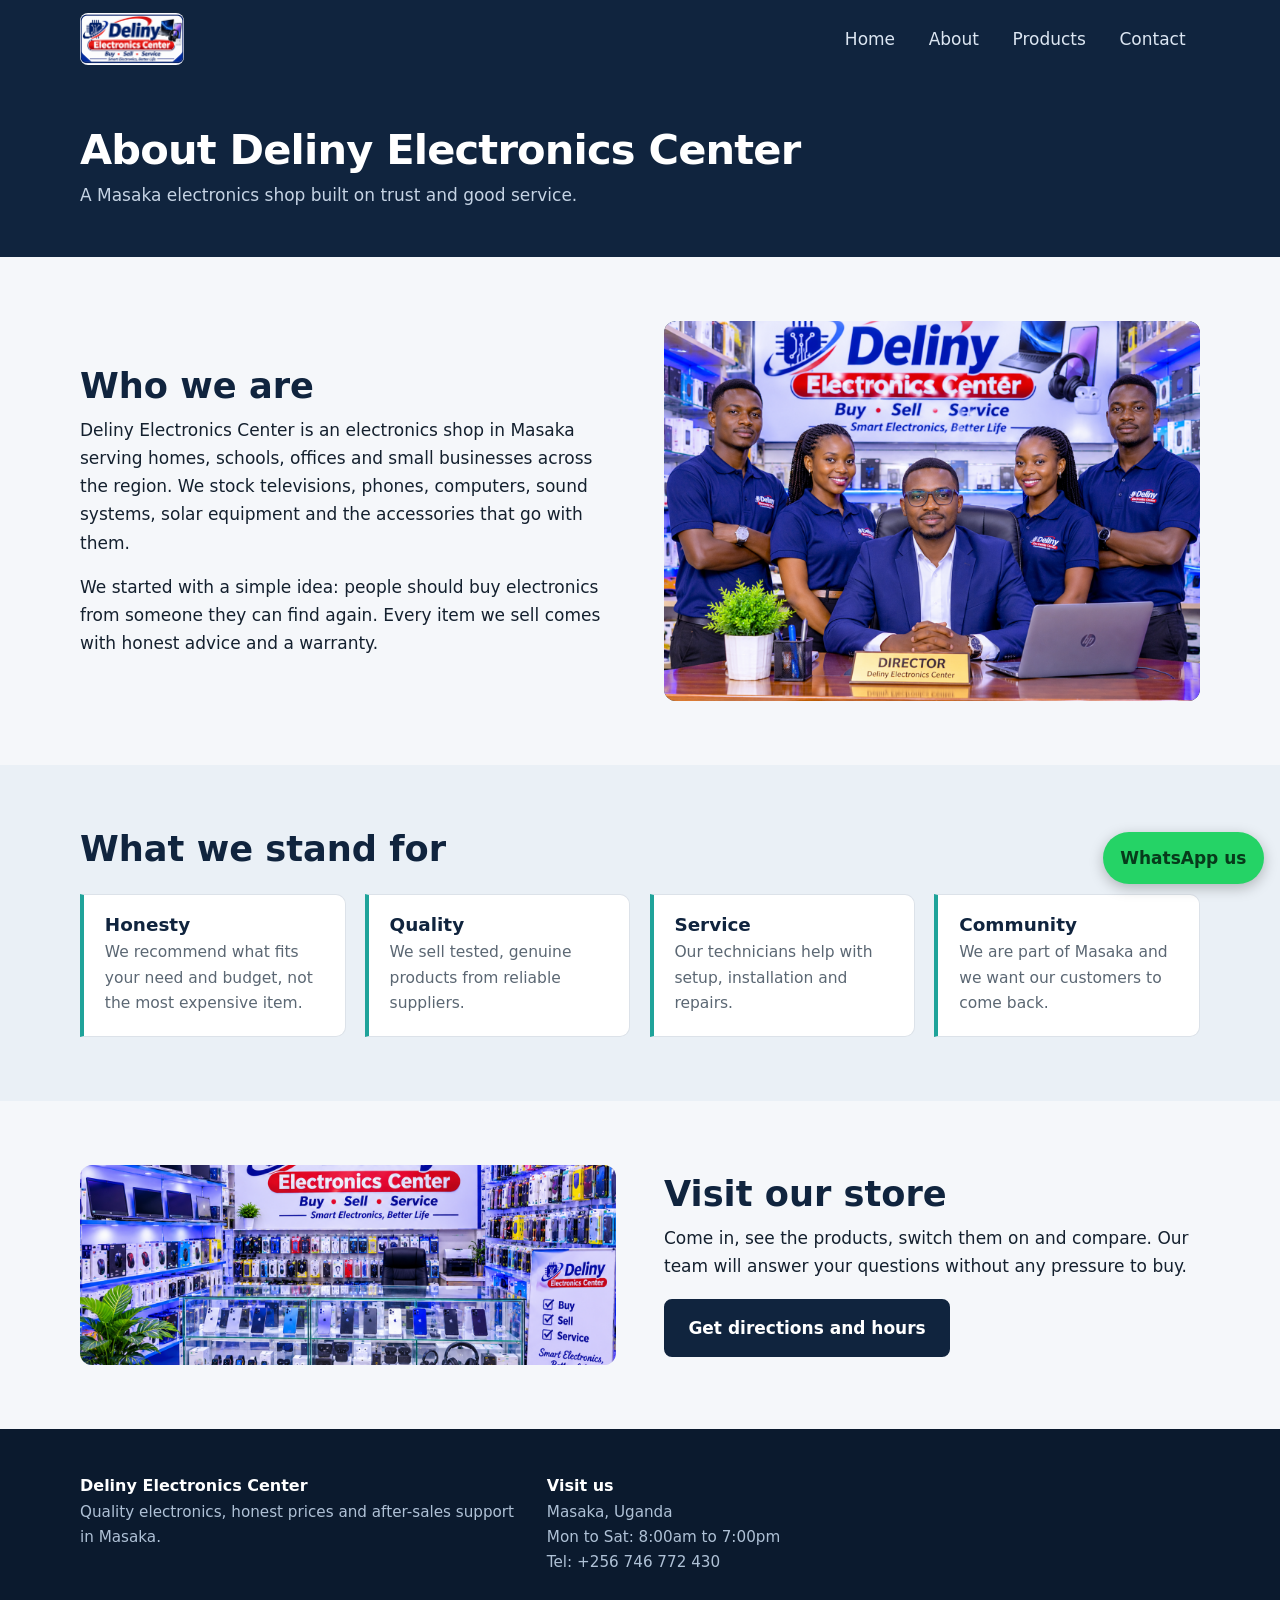
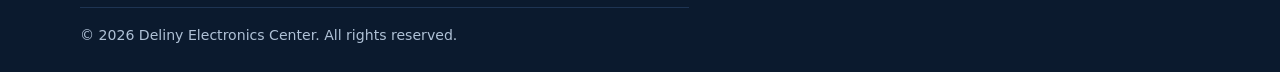
==== about.html @ a0d7d00e "Add files via upload" ====
<!DOCTYPE html>
<html lang="en">

<head>
    <meta charset="UTF-8">
    <!-- Makes the page fit phone screens. -->
    <meta name="viewport" content="width=device-width, initial-scale=1">
    <title>About | Deliny Electronics Center, Masaka</title>
    <meta name="description" content="Deliny Electronics Center in Masaka, Uganda: TVs, phones, laptops, sound systems, solar and accessories.">
    <!-- Connects this page to style.css, which holds all the colours and layout. Keep style.css in the same folder. -->
    <link rel="stylesheet" href="style.css">
    <!-- Small icon shown in the browser tab. -->
    <link rel="icon" href="logo.png">
</head>

<body>
    <!-- TOP BAR: shop name and the menu. This same block is on every page. -->
    <header>
        <div class="wrap bar">
            <a class="brand" href="index.html"><img class="logo" src="logo.png" alt="Deliny Electronics Center: Buy, Sell, Service"></a>
            <input type="checkbox" id="menu-toggle" class="menu-toggle" aria-label="Open menu">
            <label for="menu-toggle" class="menu-btn">Menu</label>
            <nav aria-label="Main">
                <ul>
                    <li><a href="index.html">Home</a></li>
                    <li><a href="about.html">About</a></li>
                    <li><a href="products.html">Products</a></li>
                    <li><a href="contact.html">Contact</a></li>
                </ul>
            </nav>
        </div>
    </header>
    <!-- PAGE TITLE: the dark banner at the top of this page. -->
    <div class="page-head">
        <div class="wrap">
            <h1>About Deliny Electronics Center</h1>
            <p>A Masaka electronics shop built on trust and good service.</p>
        </div>
    </div>
    <!-- A new section of the page -->
    <section>
        <div class="wrap split">
            <div>
                <h2>Who we are</h2>
                <p>Deliny Electronics Center is an electronics shop in Masaka serving homes, schools, offices and small businesses across the region. We stock televisions, phones, computers, sound systems, solar equipment and the accessories that go with
                    them.
                </p>
                <p style="margin-top:1rem">We started with a simple idea: people should buy electronics from someone they can find again. Every item we sell comes with honest advice and a warranty.</p>
            </div>
            <!-- PICTURE SPOT: put your photo in the images folder with the file name shown in url(images/...) below. Until the photo is added, the label text is shown instead. -->
            <div class="slot tall">
                <span>Photo of the owner and staff in the shop</span>
                <div class="pic" role="img" aria-label="Photo of the owner and staff in the shop" style="background-image:url(Deliny\ Electronics\ Center\ Team\ Portrait.png)"></div>
            </div>
        </div>
    </section>
    <section class="alt">
        <div class="wrap">
            <h2>What we stand for</h2>
            <!-- SHORT POINTS: small boxes with a title and a sentence. Copy one box to add another. -->
            <div class="values">
                <div class="value">
                    <h3>Honesty</h3>
                    <p>We recommend what fits your need and budget, not the most expensive item.</p>
                </div>
                <div class="value">
                    <h3>Quality</h3>
                    <p>We sell tested, genuine products from reliable suppliers.</p>
                </div>
                <div class="value">
                    <h3>Service</h3>
                    <p>Our technicians help with setup, installation and repairs.</p>
                </div>
                <div class="value">
                    <h3>Community</h3>
                    <p>We are part of Masaka and we want our customers to come back.</p>
                </div>
            </div>
        </div>
    </section>
    <section>
        <div class="wrap split">
            <div class="slot light">
                <span>Photo of the inside of the shop</span>
                <div class="pic" role="img" aria-label="Photo of the inside of the shop" style="background-image:url(Showroom.png)"></div>
            </div>
            <div>
                <h2>Visit our store</h2>
                <p>Come in, see the products, switch them on and compare. Our team will answer your questions without any pressure to buy.</p>
                <p style="margin-top:1.2rem"><a class="btn dark" href="contact.html">Get directions and hours</a></p>
            </div>
        </div>
    </section>
    <!-- FOOTER: the bottom of every page. -->
    <footer>
        <div class="wrap">
            <div class="foot">
                <div>
                    <h3>Deliny Electronics Center</h3>
                    <p>Quality electronics, honest prices and after-sales support in Masaka.</p>
                </div>
                <div>
                    <h3>Visit us</h3>
                    <p>Masaka, Uganda<br>Mon to Sat: 8:00am to 7:00pm<br>Tel: +256 746 772 430</p>
                </div>
            </div>
            <p class="copy">&copy; 2026 Deliny Electronics Center. All rights reserved.</p>
        </div>
    </footer>
    <!-- WHATSAPP BUTTON: the green button that floats at the bottom right. Change the number in the link. -->
    <a class="wa" href="https://wa.me/256746772430" target="_blank" rel="noopener">WhatsApp us</a>
</body>

</html>
---- style.css ----
/*
  Deliny Electronics Center - style.css
  This file controls how every page looks.
  Each block below has a title in plain English.
  Tip: change the colours in :root first.
*/

/* COLOURS: change a colour once here and it changes on every page. */
:root {
  --navy: #10243E;
  --navy-2: #1B3A5E;
  --orange: #F26B1D;
  --teal: #1FA39A;
  --bg: #F5F7FA;
  --ink: #14202E;
  --mute: #5B6773;
  --line: #DCE2E9;
  --white: #fff;
}
/* RESET: removes the browser's default spacing so every page starts the same. */
* {
  box-sizing: border-box;
  margin: 0;
  padding: 0;
}
html {
  scroll-behavior: smooth;
}
/* PAGE BASICS: the main font, text colour and background. */
body {
  font-family: "Work Sans",system-ui,Arial,sans-serif;
  color: var(--ink);
  background: var(--bg);
  line-height: 1.65;
  font-size: 17px;
}
h1,
h2,
h3 {
  font-family: "Archivo",system-ui,Arial,sans-serif;
  line-height: 1.15;
  color: var(--navy);
}
h1 {
  font-size: clamp(2rem,5vw,3.4rem);
  font-weight: 800;
  letter-spacing: -.02em;
}
h2 {
  font-size: clamp(1.5rem,3.2vw,2.2rem);
  font-weight: 700;
  margin-bottom: .6rem;
}
h3 {
  font-size: 1.15rem;
  font-weight: 700;
  margin-bottom: .3rem;
}
p {
  max-width: 68ch;
}
a {
  color: var(--navy-2);
}
img {
  max-width: 100%;
  display: block;
}
:focus-visible {
  outline: 3px solid var(--orange);
  outline-offset: 2px;
}
/* CONTENT WIDTH: keeps the text centred and not too wide on big screens. */
.wrap {
  width: min(1120px,92%);
  margin-inline: auto;
}
/* SPACING: space above and below each section. */
section {
  padding: 4rem 0;
}
.lead {
  color: var(--mute);
  font-size: 1.1rem;
  margin-bottom: 1.5rem;
}
/* TOP BAR: stays at the top while the visitor scrolls. */
header {
  background: var(--navy);
  position: sticky;
  top: 0;
  z-index: 50;
}
.bar {
  display: flex;
  align-items: center;
  justify-content: space-between;
  padding: .8rem 0;
}
.brand {
  color: var(--white);
  text-decoration: none;
  font-family: "Archivo",sans-serif;
  font-weight: 800;
  font-size: 1.25rem;
  display: flex;
  align-items: center;
  gap: .6rem;
}
.brand i {
  width: 34px;
  height: 34px;
  border-radius: 8px;
  background: var(--orange);
  display: grid;
  place-items: center;
  font-style: normal;
  color: var(--white);
  font-size: 1.1rem;
}
.brand small {
  display: block;
  font-weight: 500;
  font-size: .72rem;
  color: #AFC1D6;
  letter-spacing: .02em;
}
nav ul {
  list-style: none;
  display: flex;
  gap: .3rem;
}
nav a {
  color: #DCE6F2;
  text-decoration: none;
  padding: .5rem .9rem;
  border-radius: 6px;
  font-weight: 500;
}
nav a:hover,
nav a.on {
  background: var(--navy-2);
  color: var(--white);
}
.menu-toggle {
  position: absolute;
  opacity: 0;
  pointer-events: none;
}
.menu-toggle:focus-visible+.menu-btn {
  outline: 3px solid var(--orange);
  outline-offset: 2px;
}
.menu-btn {
  display: none;
  background: none;
  border: 1px solid #3A5A80;
  color: var(--white);
  border-radius: 6px;
  padding: .4rem .7rem;
  font-size: 1rem;
  cursor: pointer;
}
/* BUTTONS: the orange buttons. .ghost and .dark are other button styles. */
.btn {
  display: inline-block;
  padding: .8rem 1.4rem;
  border-radius: 8px;
  font-weight: 600;
  text-decoration: none;
  border: 2px solid var(--orange);
  background: var(--orange);
  color: var(--white);
  cursor: pointer;
  font: inherit;
  font-weight: 600;
}
.btn:hover {
  background: #D95A10;
  border-color: #D95A10;
}
.btn.ghost {
  background: transparent;
  color: var(--white);
  border-color: #5C7CA3;
}
.btn.ghost:hover {
  background: var(--navy-2);
}
.btn.dark {
  background: var(--navy);
  border-color: var(--navy);
}
/* HERO: the big first section on the home page. */
.hero {
  background: var(--navy);
  color: var(--white);
  padding: 4.5rem 0;
}
.hero h1 {
  color: var(--white);
}
.hero .grid {
  display: grid;
  grid-template-columns: 1.1fr .9fr;
  gap: 3rem;
  align-items: center;
}
.hero p {
  color: #C5D3E4;
  margin: 1.1rem 0 1.8rem;
  font-size: 1.15rem;
}
.hero .actions {
  display: flex;
  gap: .8rem;
  flex-wrap: wrap;
}
/* PAGE TITLE BANNER: the dark strip at the top of inner pages. */
.page-head {
  background: var(--navy);
  padding: 3rem 0;
}
.page-head h1 {
  color: var(--white);
  font-size: clamp(1.8rem,4vw,2.6rem);
}
.page-head p {
  color: #C5D3E4;
  margin-top: .5rem;
}
/* PICTURE SPOTS: a rounded box that holds a photo (or a label if no photo yet). */
.slot {
  position: relative;
  border-radius: 12px;
  overflow: hidden;
  background: linear-gradient(135deg,#1B3A5E,#0E1F36);
  min-height: 200px;
  display: grid;
  place-items: center;
  color: #7E98B8;
  font-size: .9rem;
  text-align: center;
  padding: 1rem;
}
.slot span {
  position: relative;
}
.slot .pic {
  position: absolute;
  inset: 0;
  background-size: cover;
  background-position: center;
}
.slot.tall {
  min-height: 380px;
}
.slot.light {
  background: linear-gradient(135deg,#E4EAF1,#D3DCE7);
  color: #6B7B8D;
}
/* CATEGORY CARDS: a grid that fits as many cards per row as the screen allows. */
.cats {
  display: grid;
  grid-template-columns: repeat(auto-fit,minmax(210px,1fr));
  gap: 1.2rem;
}
.cat {
  background: var(--white);
  border: 1px solid var(--line);
  border-radius: 12px;
  overflow: hidden;
  text-decoration: none;
  color: inherit;
  display: block;
}
.cat:hover {
  border-color: var(--orange);
}
.cat .slot {
  border-radius: 0;
  min-height: 150px;
}
.cat div.t {
  padding: 1rem 1.1rem;
}
.cat p {
  color: var(--mute);
  font-size: .95rem;
}
/* PRODUCT CARDS: grid and card design on the products page. */
.products {
  display: grid;
  grid-template-columns: repeat(auto-fill,minmax(250px,1fr));
  gap: 1.4rem;
}
.card {
  background: var(--white);
  border: 1px solid var(--line);
  border-radius: 12px;
  overflow: hidden;
  display: flex;
  flex-direction: column;
}
.card .slot {
  border-radius: 0;
  min-height: 190px;
}
.card .body {
  padding: 1.1rem;
  display: flex;
  flex-direction: column;
  gap: .5rem;
  flex: 1;
}
.card .brandname {
  color: var(--teal);
  font-weight: 600;
  font-size: .9rem;
}
.card .price {
  font-family: "Archivo",sans-serif;
  font-weight: 700;
  color: var(--navy);
  margin-top: auto;
}
.card .btn {
  padding: .55rem 1rem;
  font-size: .95rem;
  text-align: center;
}
/* QUICK LINKS: the round buttons above the products. */
.filters {
  display: flex;
  gap: .5rem;
  flex-wrap: wrap;
  margin-bottom: 1.6rem;
}
.filters a {
  background: var(--white);
  border: 1px solid var(--line);
  padding: .5rem 1rem;
  border-radius: 99px;
  text-decoration: none;
  color: var(--ink);
  font-size: .95rem;
}
.filters a:hover {
  background: var(--navy);
  color: var(--white);
  border-color: var(--navy);
}
.group {
  scroll-margin-top: 1rem;
}
.cat-title {
  margin: 2.2rem 0 1rem;
  padding-bottom: .4rem;
  border-bottom: 2px solid var(--line);
}
/* TWO COLUMNS: text on one side, picture on the other. */
.split {
  display: grid;
  grid-template-columns: 1fr 1fr;
  gap: 3rem;
  align-items: center;
}
/* SHORT POINTS: the small boxes with a green line on the left. */
.values {
  display: grid;
  grid-template-columns: repeat(auto-fit,minmax(230px,1fr));
  gap: 1.2rem;
  margin-top: 1.5rem;
}
.value {
  background: var(--white);
  border-left: 4px solid var(--teal);
  padding: 1.2rem 1.3rem;
  border-radius: 0 10px 10px 0;
  border-top: 1px solid var(--line);
  border-right: 1px solid var(--line);
  border-bottom: 1px solid var(--line);
}
.value p {
  color: var(--mute);
  font-size: .97rem;
}
/* CALL TO ACTION STRIP. */
.band {
  background: var(--navy-2);
  color: var(--white);
  text-align: center;
}
.band h2 {
  color: var(--white);
}
.band p {
  margin: 0 auto 1.5rem;
  color: #C5D3E4;
}
.alt {
  background: #EAF0F6;
}
/* CONTACT PAGE: shop details on the left, form on the right. */
.contact-grid {
  display: grid;
  grid-template-columns: 1fr 1.1fr;
  gap: 3rem;
}
.info li {
  list-style: none;
  margin-bottom: 1.1rem;
}
.info strong {
  display: block;
  color: var(--navy);
}
/* FORM: box, labels and input fields. */
form {
  background: var(--white);
  border: 1px solid var(--line);
  padding: 1.6rem;
  border-radius: 12px;
}
label {
  display: block;
  font-weight: 600;
  margin: .9rem 0 .3rem;
  font-size: .95rem;
}
input,
select,
textarea {
  width: 100%;
  padding: .7rem .8rem;
  border: 1px solid #B9C4D0;
  border-radius: 8px;
  font: inherit;
  background: var(--white);
}
textarea {
  min-height: 130px;
  resize: vertical;
}
form .btn {
  margin-top: 1.2rem;
  width: 100%;
}
.note {
  font-size: .88rem;
  color: var(--mute);
  margin-top: .7rem;
}
.map {
  margin-top: 1.5rem;
  min-height: 200px;
}
/* FOOTER: dark bottom area of every page. */
footer {
  background: #0B1A2E;
  color: #AFC1D6;
  padding: 3rem 0 1.5rem;
  font-size: .95rem;
}
.foot {
  display: grid;
  grid-template-columns: 1.4fr 1fr 1fr;
  gap: 2rem;
}
footer h3 {
  color: var(--white);
  font-size: 1rem;
}
footer a {
  color: #AFC1D6;
  display: block;
  text-decoration: none;
  margin: .25rem 0;
}
footer a:hover {
  color: var(--white);
}
.copy {
  border-top: 1px solid #1E3453;
  margin-top: 2rem;
  padding-top: 1rem;
  font-size: .88rem;
}
/* WHATSAPP BUTTON: floats at the bottom right of the screen. */
.wa {
  position: fixed;
  right: 1rem;
  bottom: 1rem;
  background: #25D366;
  color: #073B1B;
  font-weight: 700;
  text-decoration: none;
  padding: .75rem 1.1rem;
  border-radius: 99px;
  box-shadow: 0 4px 14px rgba(0,0,0,.25);
  z-index: 60;
}

/* PHONE SCREENS: these rules only apply when the screen is narrow. */
@media (max-width: 860px) {
  .hero .grid,
  .split,
  .contact-grid,
  .foot {
    grid-template-columns: 1fr;
  }
  .menu-btn {
    display: block;
  }
  nav {
    display: none;
    position: absolute;
    left: 0;
    right: 0;
    top: 100%;
    background: var(--navy);
    padding: .5rem 4%;
  }
  .menu-toggle:checked~nav {
    display: block;
  }
  nav ul {
    flex-direction: column;
  }
  /* TOP BAR: stays at the top while the visitor scrolls. */
  header {
    position: relative;
  }
  .slot.tall {
    min-height: 260px;
  }
}

/* ACCESSIBILITY: stops smooth scrolling for people who turn off motion. */
@media (prefers-reduced-motion: reduce) {
  html {
    scroll-behavior: auto;
  }
}

/* LOGO: the shop logo in the top bar. Change the height to make it bigger or smaller. */
.logo {
  height: 52px;
  width: auto;
  display: block;
  border-radius: 8px;
}
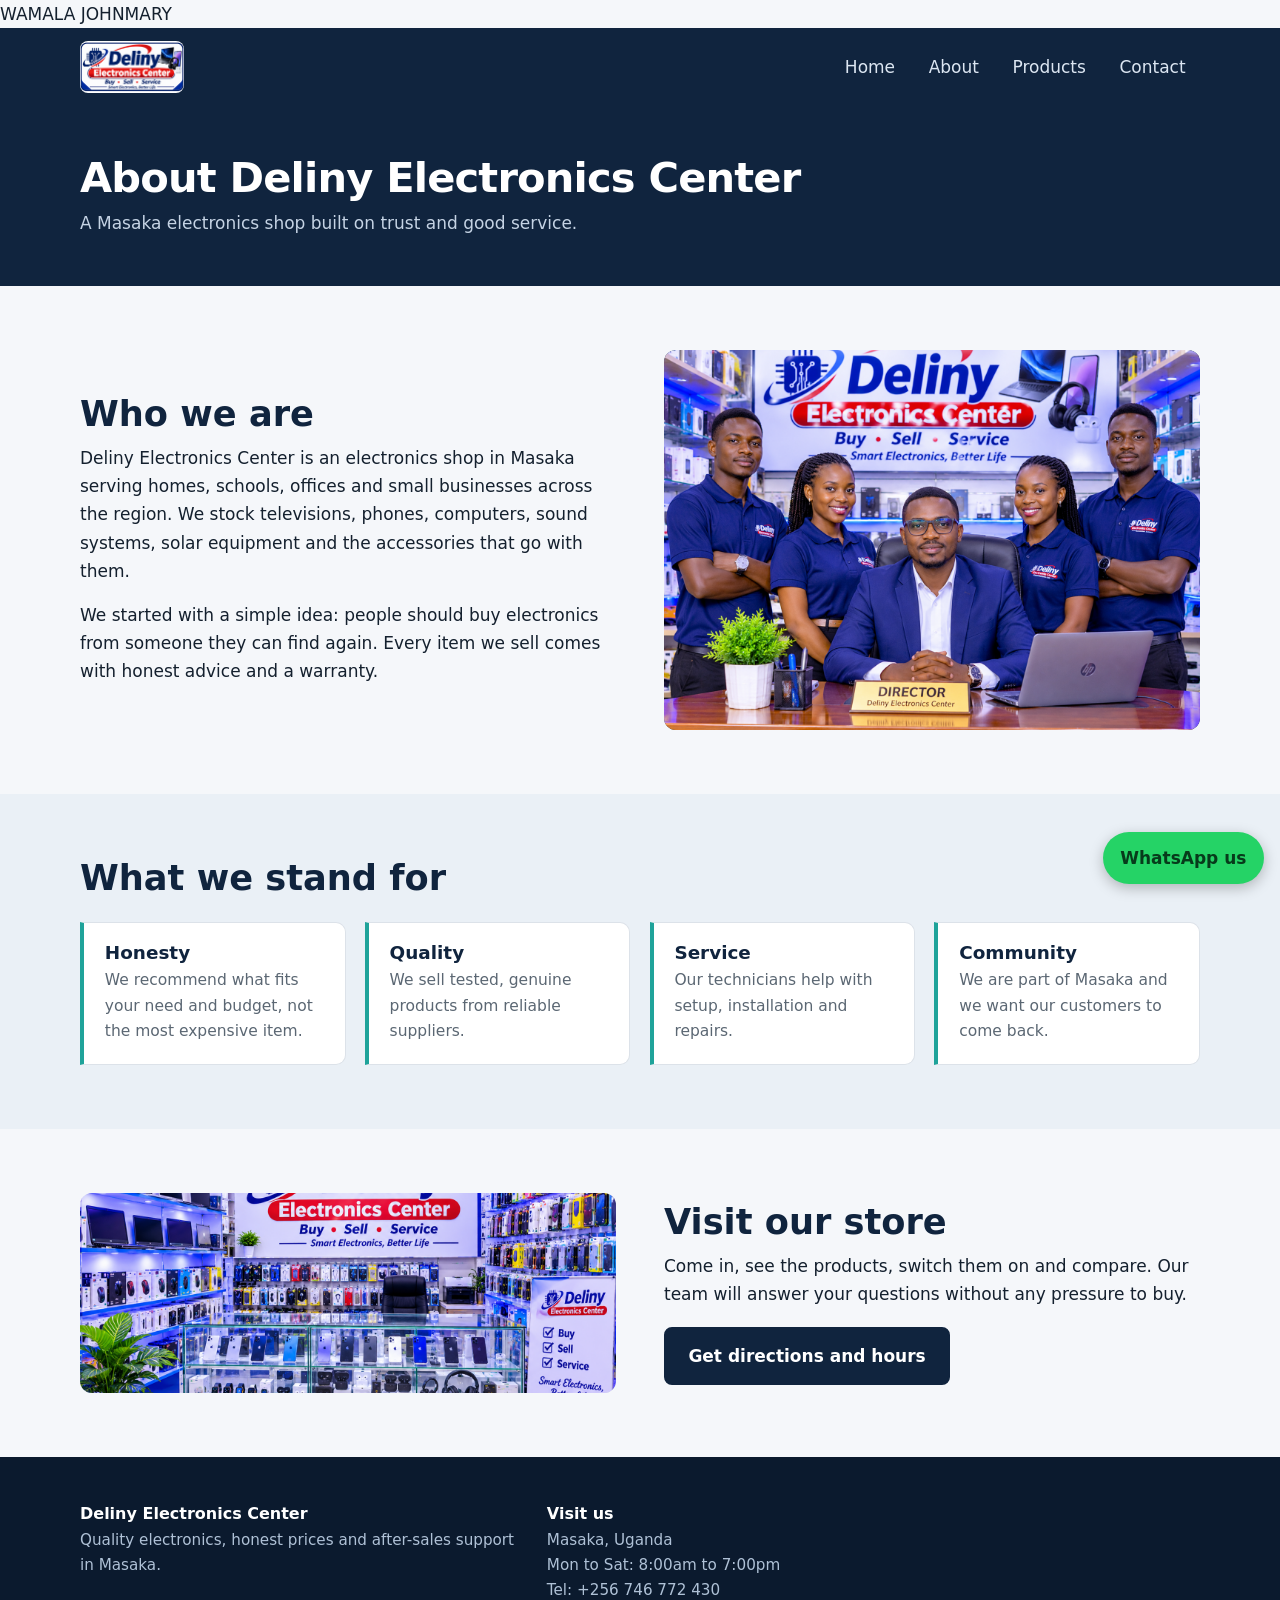
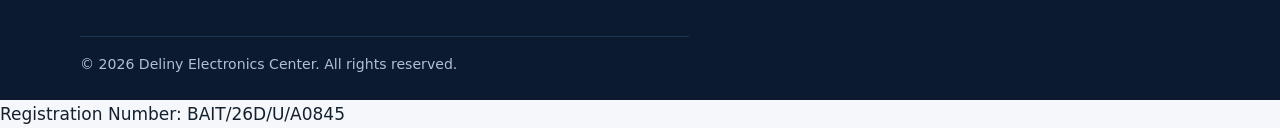
==== commit 5275d919: "Update about.html" ====
--- a/about.html
+++ b/about.html
@@ -14,6 +14,9 @@
 </head>
 
 <body>
+     <div class="student-name">
+    WAMALA JOHNMARY
+</div>
     <!-- TOP BAR: shop name and the menu. This same block is on every page. -->
     <header>
         <div class="wrap bar">
@@ -109,6 +112,9 @@
     </footer>
     <!-- WHATSAPP BUTTON: the green button that floats at the bottom right. Change the number in the link. -->
     <a class="wa" href="https://wa.me/256746772430" target="_blank" rel="noopener">WhatsApp us</a>
+    <div class="student-registration">
+    Registration Number: BAIT/26D/U/A0845
+</div>
 </body>
 
-</html>+</html>
